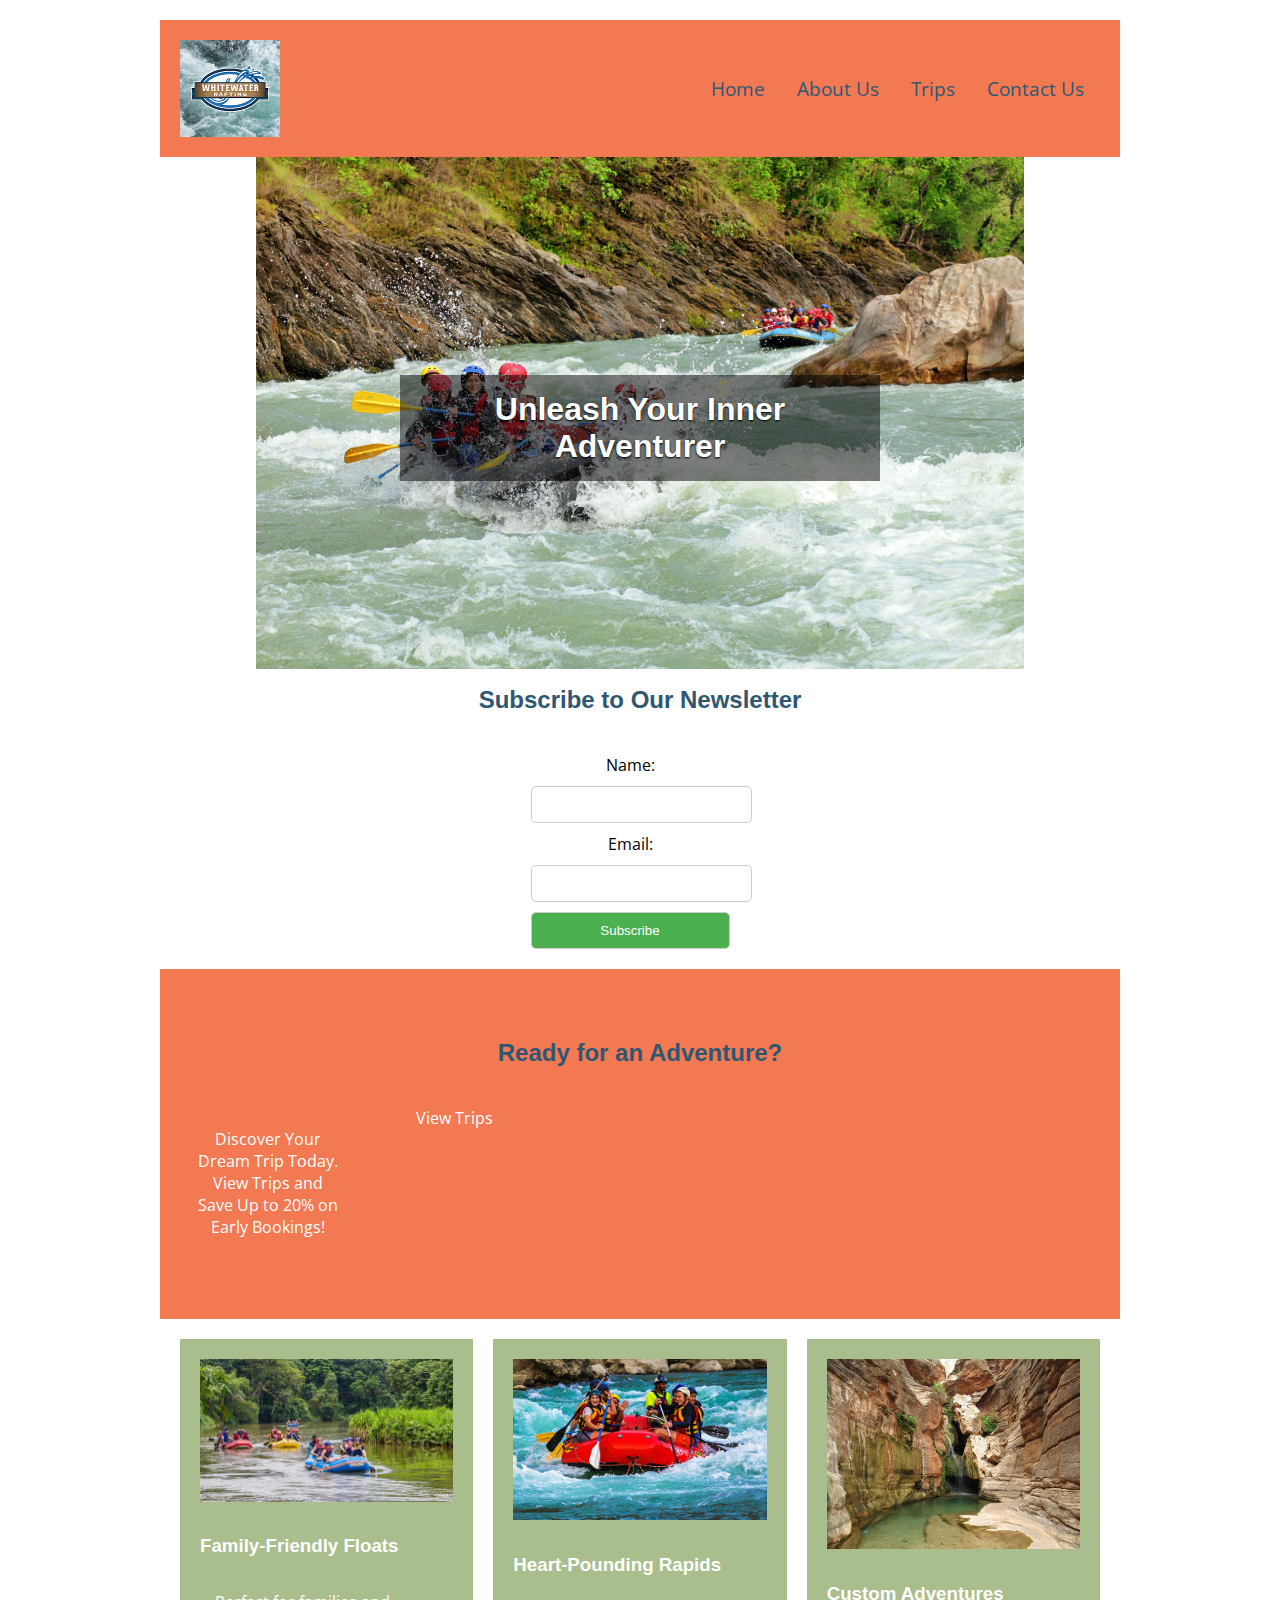
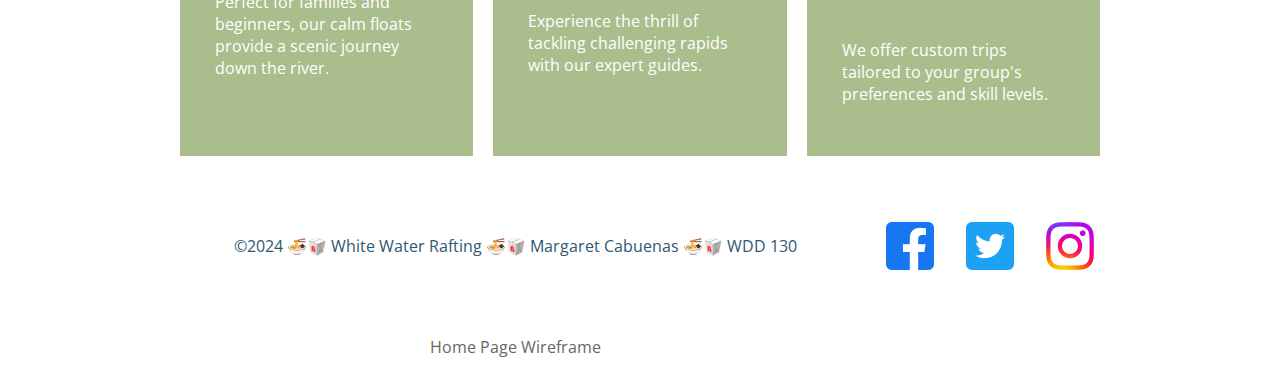
==== wwr/index.html @ 08be859f "PARTIAL RAFTING" ====
<!DOCTYPE html>
<html lang="en-US">
<head>
    <meta charset="utf-8">
    <meta name="viewport" content="width=device-width,initial-scale=1.0">
    <title>White Water Rafting Adventures | River Rush</title>
    <meta name="description" content="Experience thrilling white water rafting adventures with River Rush. Sign up for unforgettable trips today!">
    <meta name="author" content="Margaret Cabuenas">
    <link rel="stylesheet" href="styles/site-plan-rafting.css">
</head>
<body>
    <header>
        <img src="images/logo.png" alt="Rafting Company Logo">
        <nav>
            <a href="index.html">Home</a>
            <a href="about.html">About Us</a>
            <a href="trips.html">Trips</a>
            <a href="contact.html">Contact Us</a>
        </nav>
    </header>
    <main>
        <div class="hero">
            <img src="images/hero.jpg" alt="Hero Image">
            <div class="hero-overlay">
                <h1>Unleash Your Inner Adventurer</h1>
            </div>
        </div>        
        <section class="newsletter">
            <h2>Subscribe to Our Newsletter</h2>
            <form action="#" method="post">
                <label for="name">Name:</label>
                <input type="text" id="name" name="name" required>
                <label for="email">Email:</label>
                <input type="email" id="email" name="email" required>
                <button type="submit">Subscribe</button>
            </form>
        </section>
        <section class="cta">
            <h2>Ready for an Adventure?</h2>
            <p>Discover Your Dream Trip Today. View Trips and Save Up to 20% on Early Bookings!</p>
            <a class="button" href="trips.html">View Trips</a>
        </section>
        <section class="grid-layout">
            <div class="grid-item">
                <img src="images/adventure1.jpg" alt="Rafting Adventure 1">
                <h3>Family-Friendly Floats</h3>
                <p>Perfect for families and beginners, our calm floats provide a scenic journey down the river.</p>
            </div>
            <div class="grid-item">
                <img src="images/adventure2.jpg" alt="Rafting Adventure 2">
                <h3>Heart-Pounding Rapids</h3>
                <p>Experience the thrill of tackling challenging rapids with our expert guides.</p>
            </div>
            <div class="grid-item">
                <img src="images/adventure3.jpg" alt="Rafting Adventure 3">
                <h3>Custom Adventures</h3>
                <p>We offer custom trips tailored to your group's preferences and skill levels.</p>
            </div>
        </section>
    </main>
    <footer>
        <p>©2024 🍜🥡 White Water Rafting 🍜🥡 Margaret Cabuenas 🍜🥡 WDD 130</p>
        <nav class="sociallinks">
            <a href="https://facebook.com">
                <img src="images/facebook.png" alt="Facebook">
            </a>
            <a href="https://twitter.com">
                <img src="images/twitter.png" alt="Twitter">
            </a>
            <a href="https://instagram.com">
                <img src="images/instagram.png" alt="Instagram">
            </a>
        </nav>
        <a href="wireframe-home.jpg" class="wireframe-link">Home Page Wireframe</a>
    </footer>
</body>
</html>
---- wwr/styles/site-plan-rafting.css ----
@import url('https://fonts.googleapis.com/css2?family=Montserrat:wght@700&family=Open+Sans&display=swap');

body{
    font-family: var(--paragraph-font);
    max-width: 960px;
    padding: 20px;
    margin: 0 auto;
}
:root {
    --primary-color: #305772;
    --secondary-color: #E7C24F;
    --ascent1-color: #f37953;
    --ascent2-color: #AABD8C;

    --heading-font: 'Montserat', sans-serif;
    --paragraph-font: 'Open Sans', sans-serif;

    --nav-background-color: var(--accent2-color);
    --nav-link-color: var(--primary-color);
    --nav-hover-link-color: var(--secondary-color);
    --nav-hover-background-color: var(--accent1-color);

}

h1, h2, h3, h4, h5, h6 {
    font-family: var(--heading-font);
    color: var(--primary-color)
}

header {
    padding: 20px;
    background-color:var(--ascent1-color);
    text-align: center;
    display: grid;
    grid-template-columns: 1fr auto;
    align-items: center;
}

header img {
  grid-column: 1 / span 1; 
  width: 100px; 
}

header nav {
  grid-column: 2 / span 1;
  justify-content: flex-end;
}

p{
    padding: 15px;
}

nav {
    background-color: var(--nav-background-color);
    font-size: 1.2rem;
    display: flex;
    justify-content: space-between;
}

nav a {
    display: block;
    color: var(--nav-link-color);
    text-decoration: none;
    padding: 1rem;
}

nav a:link, nav a:visited {
    color: var(--nav-link-color);
}

nav a:hover {
    color: var(--nav-hover-link-color);
    background-color: var(--nav-hover-background-color);
}
  .hero {
    position: relative;
    width: 100%;
    height: 500px;
  }

  .hero img {
    display: block;
    width: 80%;
    height: auto;
    position: relative;
    margin: auto;
  }

  .hero h1 {
    position: absolute;
    top: 50%;
    left: 50%;
    transform: translate(-50%, -50%);
    color: white;
    text-shadow: 0 1px 2px rgb(0, 0, 0);
  }

  .hero article {
    position: absolute;
    bottom: 20px;
    right: 20px;
    background-color: rgba(0, 0, 0, 0.5);
    padding: 1rem;
    color: white;
  }

  .hero article img {
    float: left;
    margin-right: 1rem;
    width: 100px;
  }

  section:nth-child(2) { /* Targets the second section */
    display: grid;
    grid-template-columns: repeat(3,minmax(150px, 1fr));
    margin-bottom: 10px;
  }

  section:nth-child(2) h2 {
    grid-column: 1/ span 3;
    text-align: center;
  }
  
  section:nth-child(2) img {
    width: 100%; /* Adjust width as needed */
    margin: 1%; /* Add spacing between images */
  }
 
  section:nth-child(2) p {
    width: 50%; /* Full width */
    padding: 1rem;
  }

  section:nth-child(3) {
    display: grid;
    grid-template-columns: repeat(5, minmax(150px, 1fr)); /* Creates equal-sized columns */
    grid-gap: 10px; /* Add spacing between images */
  }

  section:nth-child(3) h2 {
    grid-column: 1 / span 5;
    text-align: center;
  }

  section:nth-child(3) figure {
    margin: 0; /* Remove default margin */
  }
  
  section:nth-child(3) img {
    width: 100%; /* Full width of the column */
    height: auto;
  }
  
  section:nth-child(3) figcaption {
    text-align: center;
    font-size: 0.8rem; /* Adjust font size as needed */
    padding: 5px;
  }

  footer {
    text-align: center;
    padding: 10px;
    background-color: var(--accent2-color);
    color: var(--primary-color);
    display: grid;
    grid-template-columns: 1fr auto;  
    grid-gap: 10px; 
    align-items: center;
  }
  .sociallinks a img {
    grid-column: 2 / span 1; 
  justify-content: flex-end; 
  }

  body {
    font-family: var(--paragraph-font);
    max-width: 960px;
    padding: 20px;
    margin: 0 auto;
  }
  
  /* Additions for Contact page */
  .company-info {
    margin-bottom: 20px;
}

.map-container {
    position: relative;
    overflow: hidden;
    padding-top: 75%; /* Aspect ratio (height: 0; width: 100%) */
}

.map-container iframe {
    position: absolute;
    top: 0;
    left: 0;
    width: 100%;
    height: 100%;
    border: none;
}

.team {
    display: flex;
    flex-wrap: wrap;
    justify-content: space-around;
    margin-bottom: 20px;
}

.employee {
    text-align: center;
    margin-bottom: 20px;
}

.employee img {
    width: 150px;
    height: 150px;
    border-radius: 50%;
    margin-bottom: 10px;
}

form {
  margin-top: 20px;
}

form label {
  display: block;
  margin-bottom: 5px;
}

form input[type="text"],
form input[type="email"],
form select,
form textarea {
  width: 100%;
  padding: 10px;
  margin-bottom: 10px;
  border: 1px solid #ccc;
  border-radius: 5px;
}

button {
  background-color: #4CAF50; 
  color: white;
  padding: 1rem 2rem;
  border: none;
  border-radius: 4px;
  cursor: pointer;
}

button:hover {
  background-color: #45A049;
}


/* Additions for Trips page */
#cta {
  text-align: center;
  padding: 50px 0;
}

#cta h2 {
  margin-bottom: 20px;
}

#cta p {
  margin-bottom: 40px;
}

.button {
  display: inline-block;
  padding: 10px 20px;
  background-color: var(--ascent1-color);
  color: #fff;
  text-decoration: none;
  border-radius: 5px;
}

.button:hover {
  background-color: var(--primary-color);
}

#trip-table {
  display: flex;
  justify-content: center; /* Center the table horizontally */
  margin-bottom: 50px;
}

table {
  width: 100%; /* Make the table fill the whole space */
  border-collapse: collapse;
}

th, td {
  border: 1px solid #ddd;
  padding: 8px;
  margin: 0;
  text-align: center; /* Center-align table content */
}

th {
  background-color: #f2f2f2;
}
/* Footer adjustment */
footer img {
  display: block;
  margin: 20px auto;
}


/* Wireframe link style */
.wireframe-link {
  display: block;
  margin-top: 20px;
  text-align: center;
  text-decoration: none;
  color: #666;
}

.wireframe-link:hover {
  text-decoration: underline;
}

/*  Home page */


/*HERO IMAGE*/

.hero-overlay h1 {
  background-color: rgba(0, 0, 0, 0.5); /* 50% gray transparency */
  color: white; /* Text color stays white */
  padding: 1rem; /* Add some padding inside the background */
  text-align: center; /* Center text horizontally */
}

.hero-overlay {
  display: flex; /* Enable flexbox for centering */
  justify-content: center; /* Center content horizontally */
  align-items: center; /* Center content vertically */
  position: absolute; /* Overlap the hero image */
  top: 0; /* Position at the top */
  left: 0; /* Position at the left */
  width: 100%; /* Span the full width and height */
  height: 100%; 
}


/*FORMS STYLE ADDITIONAL*/
.newsletter {
  padding: 10px;
  background-color: var(--accent1-color);
  text-align: center;
}

.newsletter form {
  max-width: 400px;
  margin: 0 auto;
}

.newsletter label,
.newsletter input[type="text"],
.newsletter input[type="email"] {
  display: block;
  margin-bottom: 10px;
}

.newsletter input[type="text"],
.newsletter input[type="email"],
.newsletter button {
  width: 100%;
  padding: 10px;
  border: 1px solid #ccc;
  border-radius: 5px;
}

/*NEW SECTION*/

section.newsletter {
  display: grid;
  grid-template-columns: repeat(1, 2fr);
  grid-gap: 20px; /* Optional spacing between form and h2 */
}

section.newsletter h2 {
  grid-column: 1 / span 2; /* Occupies both columns */
  text-align: center;
}
section.newsletter form {
  max-width: 100%; /* Fills the available space in the column */
}
.cta {
  text-align: center;
  padding: 50px 20px;
  background-color: var(--ascent1-color);
  color: white;
}

.grid-layout {
  display: grid;
  grid-template-columns: repeat(3, 1fr);
  grid-gap: 20px;
  padding: 20px;
}

.grid-item {
  background-color: var(--ascent2-color);
  padding: 20px;
}

.grid-item img {
  width: 100%;
  height: auto;
  margin-bottom: 10px;
}

.grid-item h3 {
  color: white;
}

.grid-item p {
  color: white;
}


/*THE ADVENTURE SECTION*/
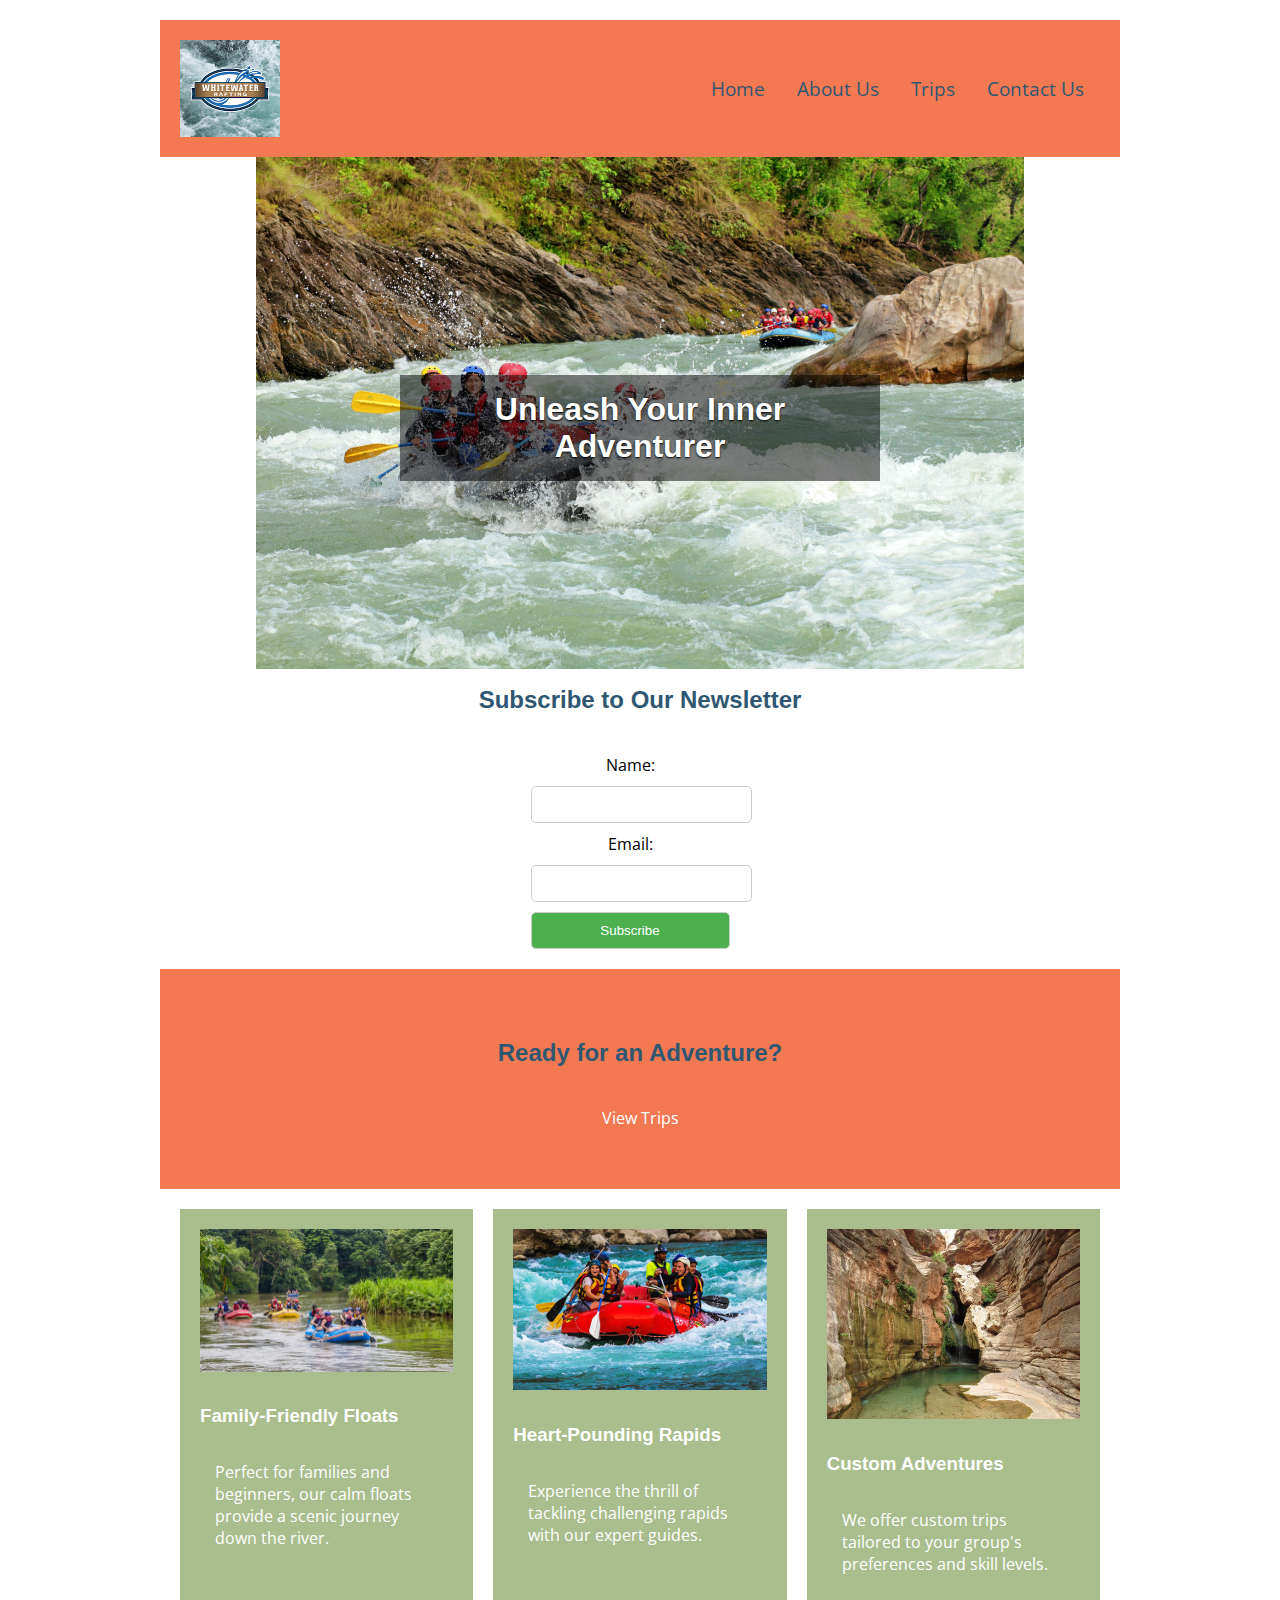
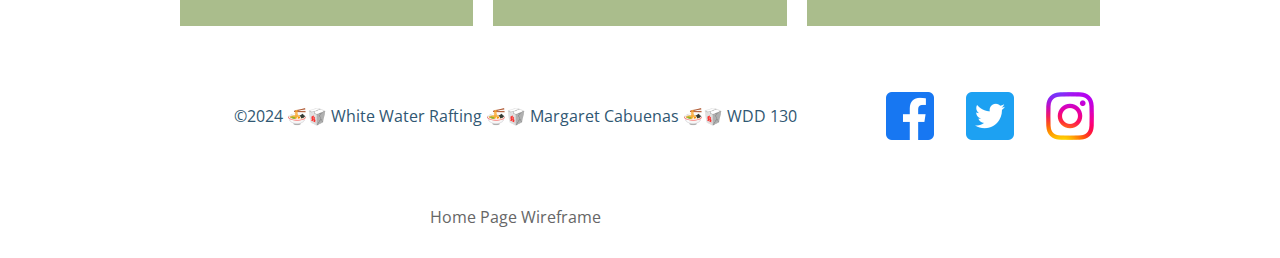
==== commit faa40b3e: "HOME" ====
--- a/wwr/index.html
+++ b/wwr/index.html
@@ -37,7 +37,6 @@
         </section>
         <section class="cta">
             <h2>Ready for an Adventure?</h2>
-            <p>Discover Your Dream Trip Today. View Trips and Save Up to 20% on Early Bookings!</p>
             <a class="button" href="trips.html">View Trips</a>
         </section>
         <section class="grid-layout">
--- a/wwr/styles/site-plan-rafting.css
+++ b/wwr/styles/site-plan-rafting.css
@@ -394,6 +394,11 @@
   color: white;
 }
 
+section.cta a.button {
+  grid-column: 3 / span 1; /* Occupies the 3rd column */
+}
+
+
 .grid-layout {
   display: grid;
   grid-template-columns: repeat(3, 1fr);
@@ -421,6 +426,4 @@
 }
 
 
-/*THE ADVENTURE SECTION*/
-
-
+
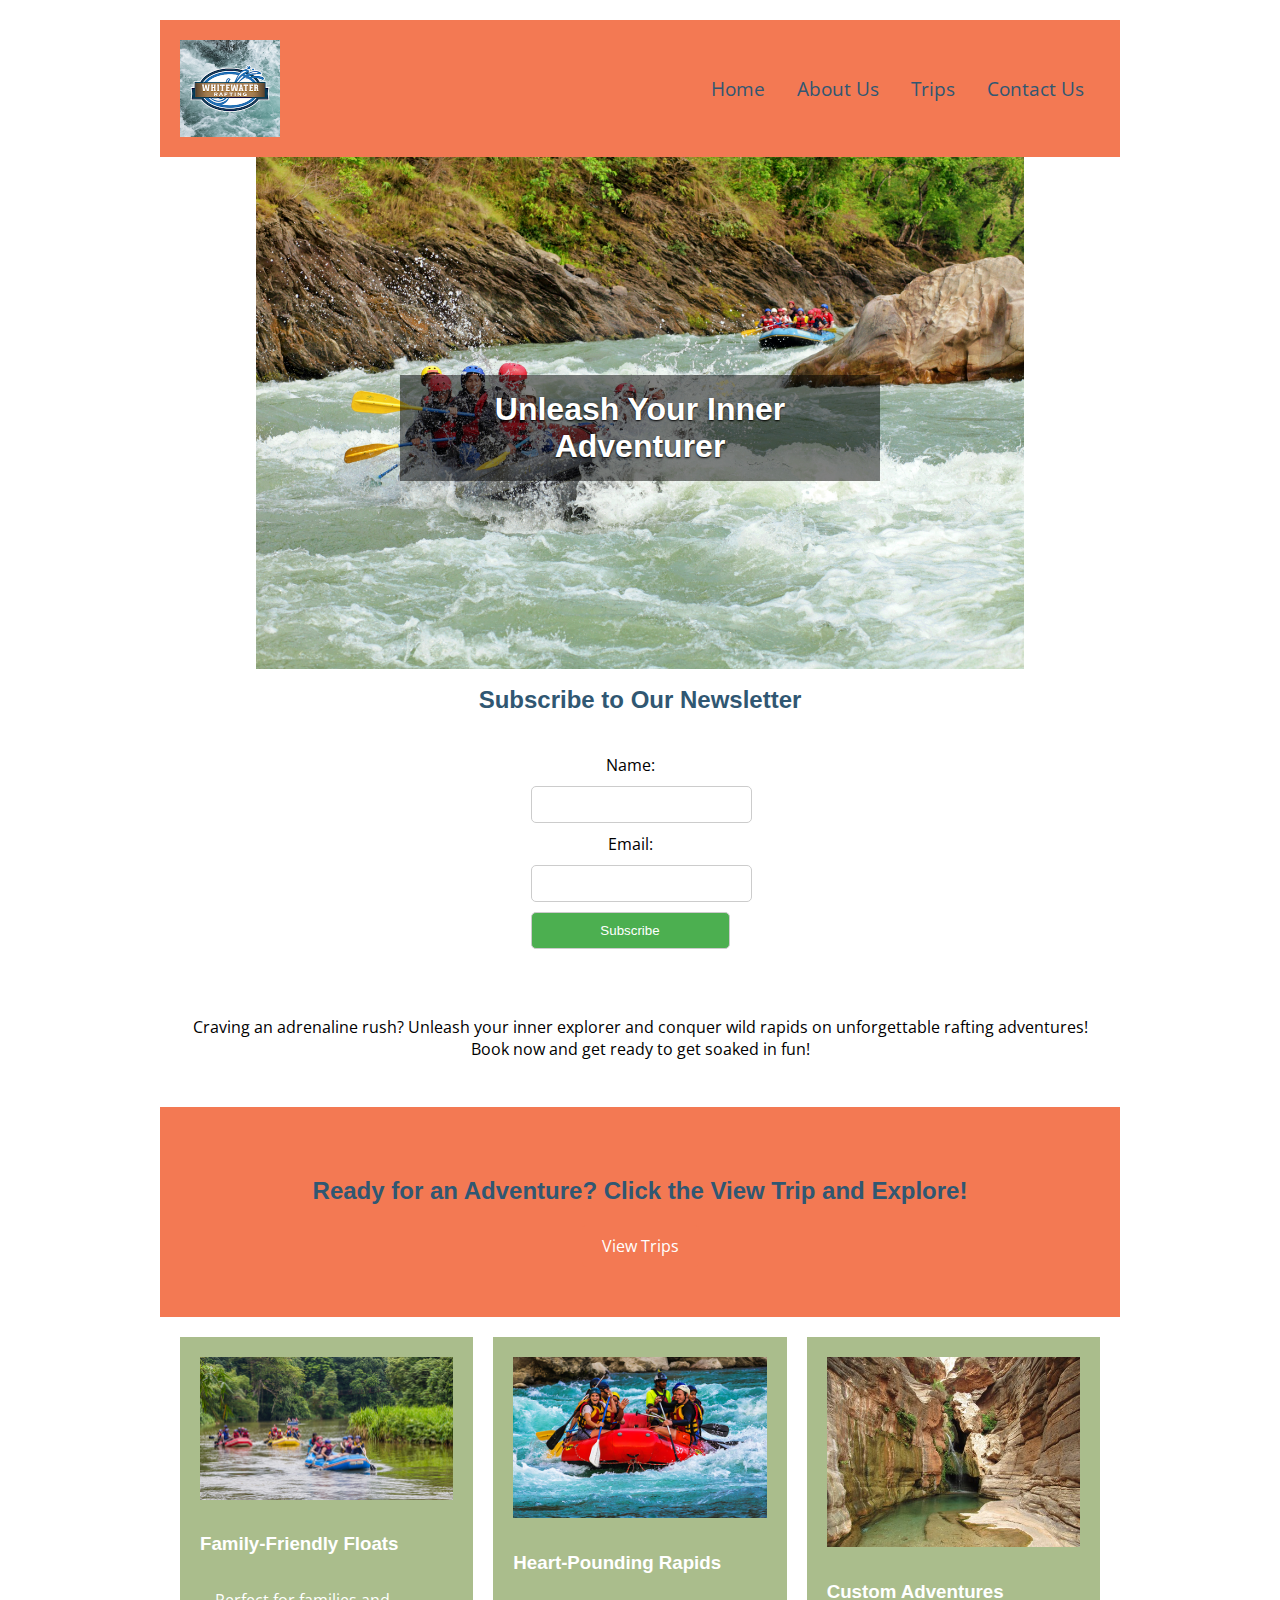
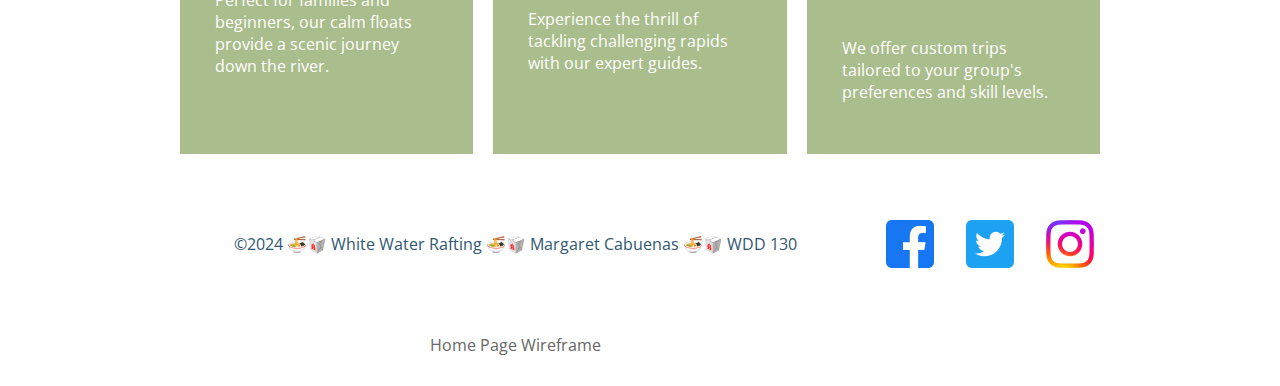
==== commit 436e325f: "adds section" ====
--- a/wwr/index.html
+++ b/wwr/index.html
@@ -35,8 +35,11 @@
                 <button type="submit">Subscribe</button>
             </form>
         </section>
+        <section class="spread-text">
+            <p>Craving an adrenaline rush? Unleash your inner explorer and conquer wild rapids on  unforgettable rafting adventures!  Book now and get ready to get soaked in fun!</p>
+        </section>       
         <section class="cta">
-            <h2>Ready for an Adventure?</h2>
+            <h2>Ready for an Adventure? Click the View Trip and Explore!</h2>
             <a class="button" href="trips.html">View Trips</a>
         </section>
         <section class="grid-layout">
--- a/wwr/styles/site-plan-rafting.css
+++ b/wwr/styles/site-plan-rafting.css
@@ -387,6 +387,8 @@
 section.newsletter form {
   max-width: 100%; /* Fills the available space in the column */
 }
+
+
 .cta {
   text-align: center;
   padding: 50px 20px;
@@ -426,4 +428,10 @@
 }
 
 
-
+section.spread-text {
+  display: grid;
+  grid-template-columns: repeat(1, 5fr); /* Creates 5 equal columns */
+  text-align: center; /* Aligns text in the center of each column */
+  align-items: center; /* Aligns content vertically in the center */
+  padding: 1rem; /* Adds some padding for spacing */
+}
